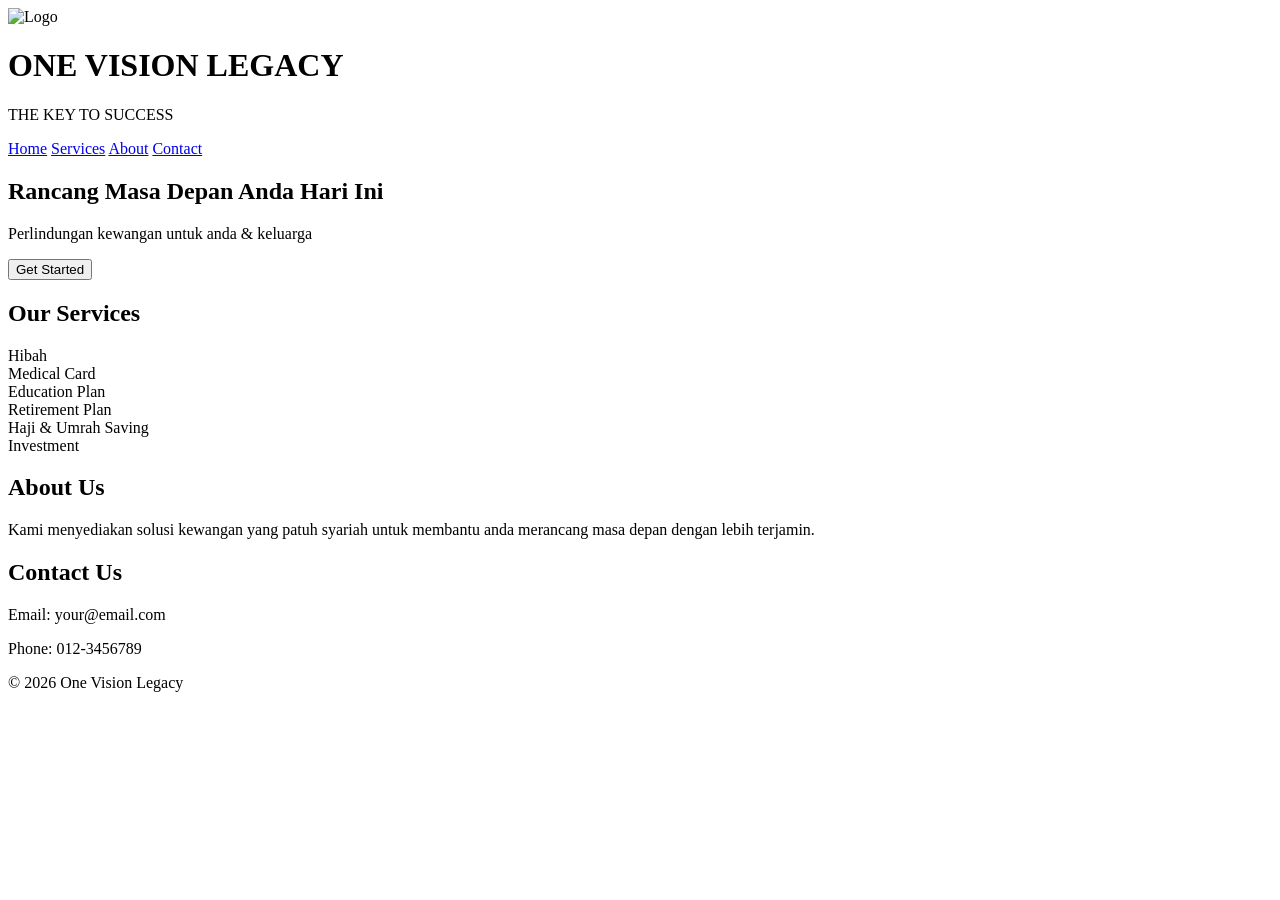
==== index.html @ a2faa9cc "Add initial HTML structure for One Vision Legacy" ====
<!DOCTYPE html>
<html lang="en">
<head>
    <meta charset="UTF-8">
    <meta name="viewport" content="width=device-width, initial-scale=1.0">
    <title>One Vision Legacy</title>
    <link rel="stylesheet" href="style.css">
</head>
<body>

    <!-- NAVBAR -->
    <header>
        <div class="logo">
            <img src="images/logo.png" alt="Logo">
            <div>
                <h1>ONE VISION LEGACY</h1>
                <p>THE KEY TO SUCCESS</p>
            </div>
        </div>

        <nav>
            <a href="#home">Home</a>
            <a href="#service">Services</a>
            <a href="#about">About</a>
            <a href="#contact">Contact</a>
        </nav>
    </header>

    <!-- HERO -->
    <section id="home" class="hero">
        <h2>Rancang Masa Depan Anda Hari Ini</h2>
        <p>Perlindungan kewangan untuk anda & keluarga</p>
        <button>Get Started</button>
    </section>

    <!-- SERVICES -->
    <section id="service" class="services">
        <h2>Our Services</h2>

        <div class="card-container">
            <div class="card">Hibah</div>
            <div class="card">Medical Card</div>
            <div class="card">Education Plan</div>
            <div class="card">Retirement Plan</div>
            <div class="card">Haji & Umrah Saving</div>
            <div class="card">Investment</div>
        </div>
    </section>

    <!-- ABOUT -->
    <section id="about" class="about">
        <h2>About Us</h2>
        <p>
            Kami menyediakan solusi kewangan yang patuh syariah untuk membantu anda
            merancang masa depan dengan lebih terjamin.
        </p>
    </section>

    <!-- CONTACT -->
    <section id="contact" class="contact">
        <h2>Contact Us</h2>
        <p>Email: your@email.com</p>
        <p>Phone: 012-3456789</p>
    </section>

    <!-- FOOTER -->
    <footer>
        <p>© 2026 One Vision Legacy</p>
    </footer>

</body>
</html>
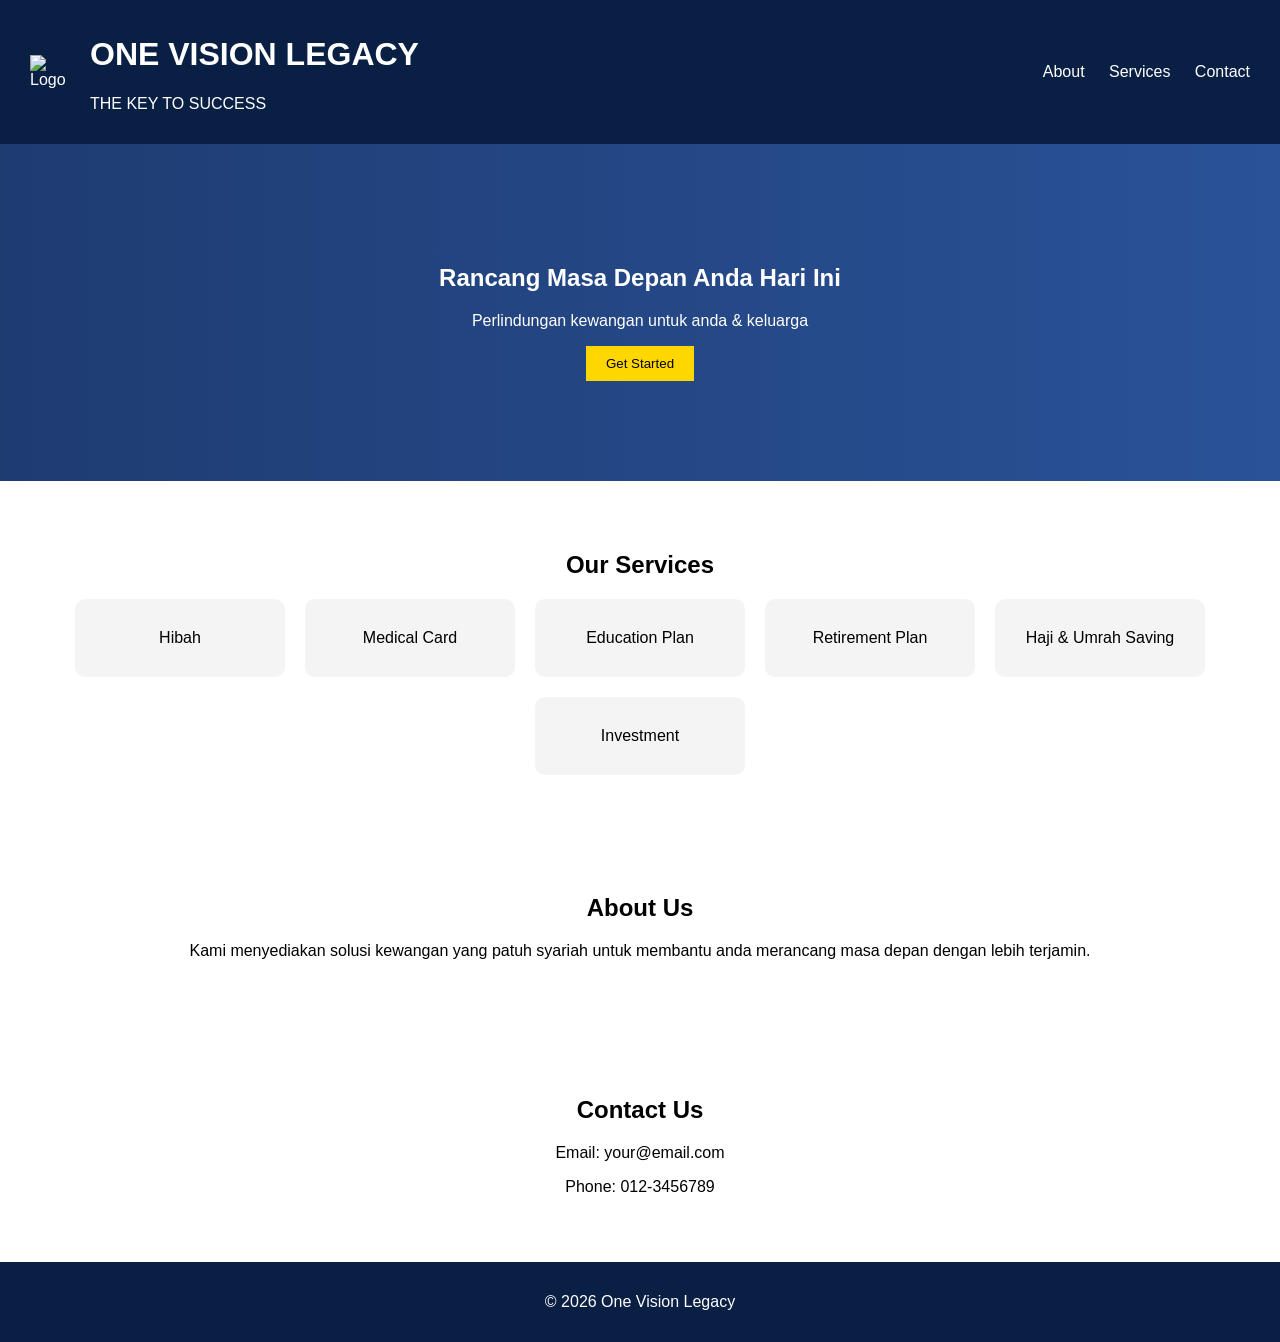
==== commit d293be2f: "Update index.html" ====
--- a/index.html
+++ b/index.html
@@ -19,10 +19,9 @@
         </div>
 
         <nav>
-            <a href="#home">Home</a>
-            <a href="#service">Services</a>
-            <a href="#about">About</a>
-            <a href="#contact">Contact</a>
+            <a href="about.html">About</a>
+            <a href="services.html">Services</a>
+            <a href="contact.html">Contact</a>
         </nav>
     </header>
 
--- a/style.css
+++ b/style.css
@@ -0,0 +1,79 @@
+body {
+    margin: 0;
+    font-family: Arial, sans-serif;
+}
+
+/* NAVBAR */
+header {
+    display: flex;
+    justify-content: space-between;
+    align-items: center;
+    padding: 15px 30px;
+    background: #0a1f44;
+    color: white;
+}
+
+.logo {
+    display: flex;
+    align-items: center;
+    gap: 10px;
+}
+
+.logo img {
+    width: 50px;
+}
+
+nav a {
+    color: white;
+    margin-left: 20px;
+    text-decoration: none;
+}
+
+/* HERO */
+.hero {
+    text-align: center;
+    padding: 100px 20px;
+    background: linear-gradient(to right, #1e3c72, #2a5298);
+    color: white;
+}
+
+.hero button {
+    padding: 10px 20px;
+    border: none;
+    background: gold;
+    cursor: pointer;
+}
+
+/* SERVICES */
+.services {
+    padding: 50px;
+    text-align: center;
+}
+
+.card-container {
+    display: flex;
+    justify-content: center;
+    flex-wrap: wrap;
+    gap: 20px;
+}
+
+.card {
+    background: #f4f4f4;
+    padding: 30px;
+    width: 150px;
+    border-radius: 10px;
+}
+
+/* ABOUT & CONTACT */
+.about, .contact {
+    padding: 50px;
+    text-align: center;
+}
+
+/* FOOTER */
+footer {
+    background: #0a1f44;
+    color: white;
+    text-align: center;
+    padding: 15px;
+}
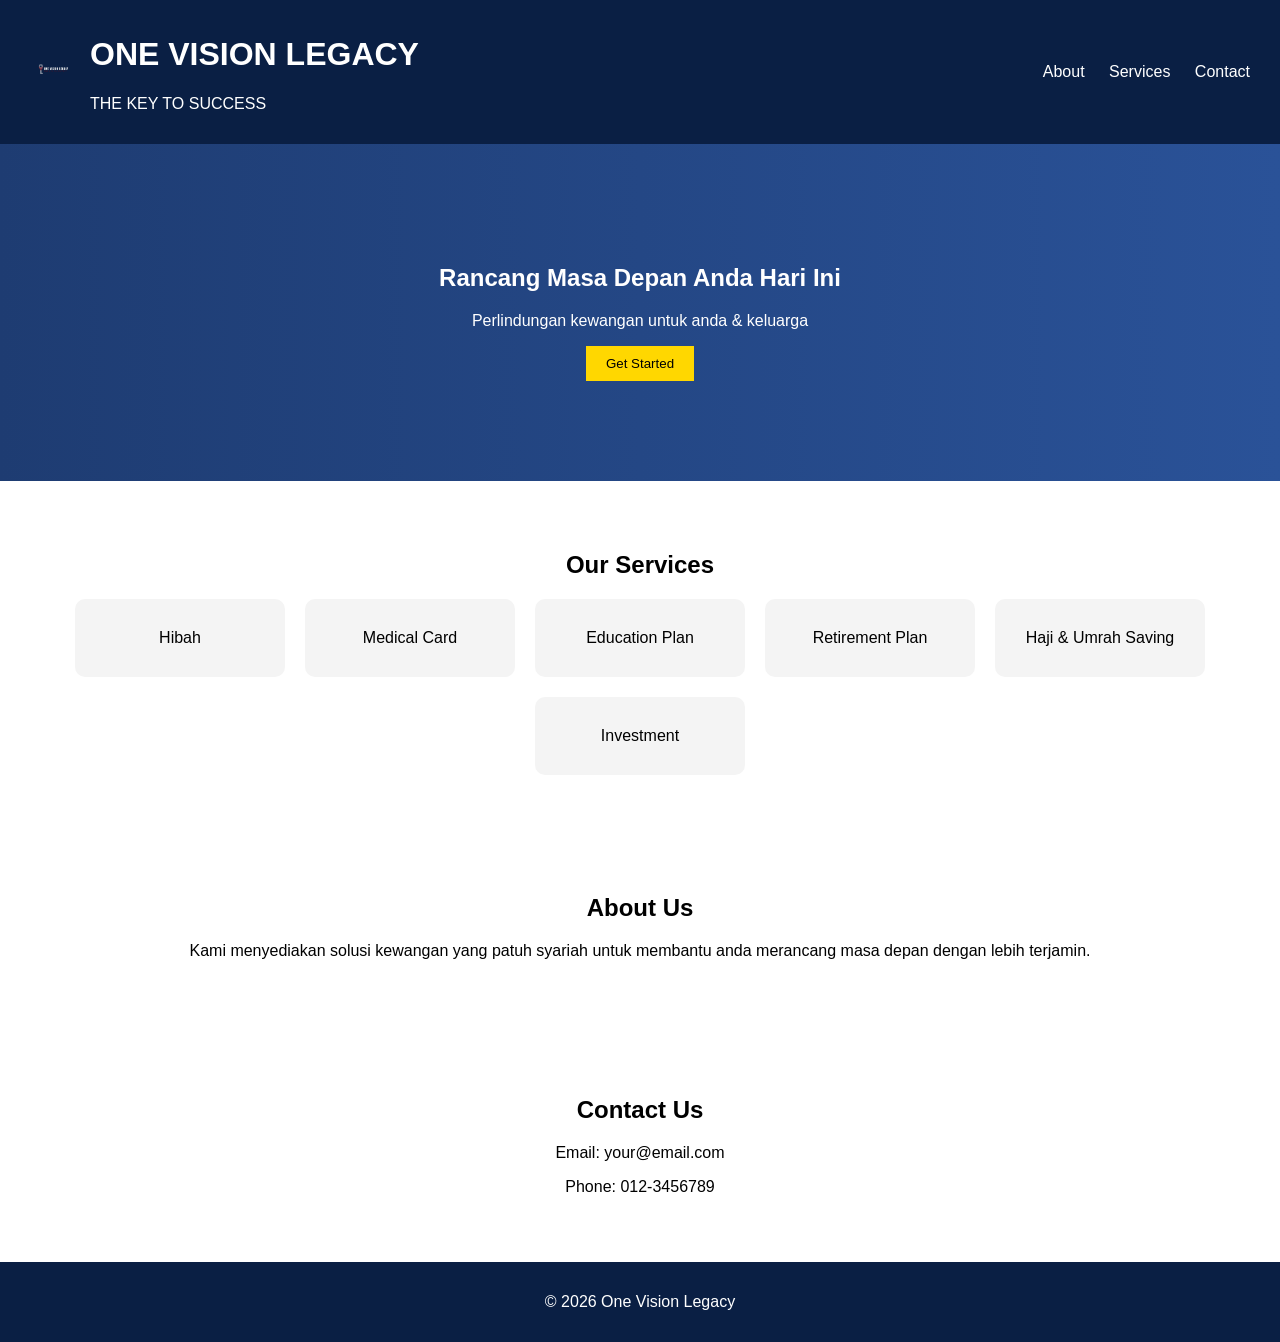
==== commit a1e5b137: "Fix logo image source in navbar" ====
--- a/index.html
+++ b/index.html
@@ -11,7 +11,9 @@
     <!-- NAVBAR -->
     <header>
         <div class="logo">
-            <img src="images/logo.png" alt="Logo">
+            <a href= "index.html">
+                <img src="logo.png" alt="Logo">
+            </a>
             <div>
                 <h1>ONE VISION LEGACY</h1>
                 <p>THE KEY TO SUCCESS</p>
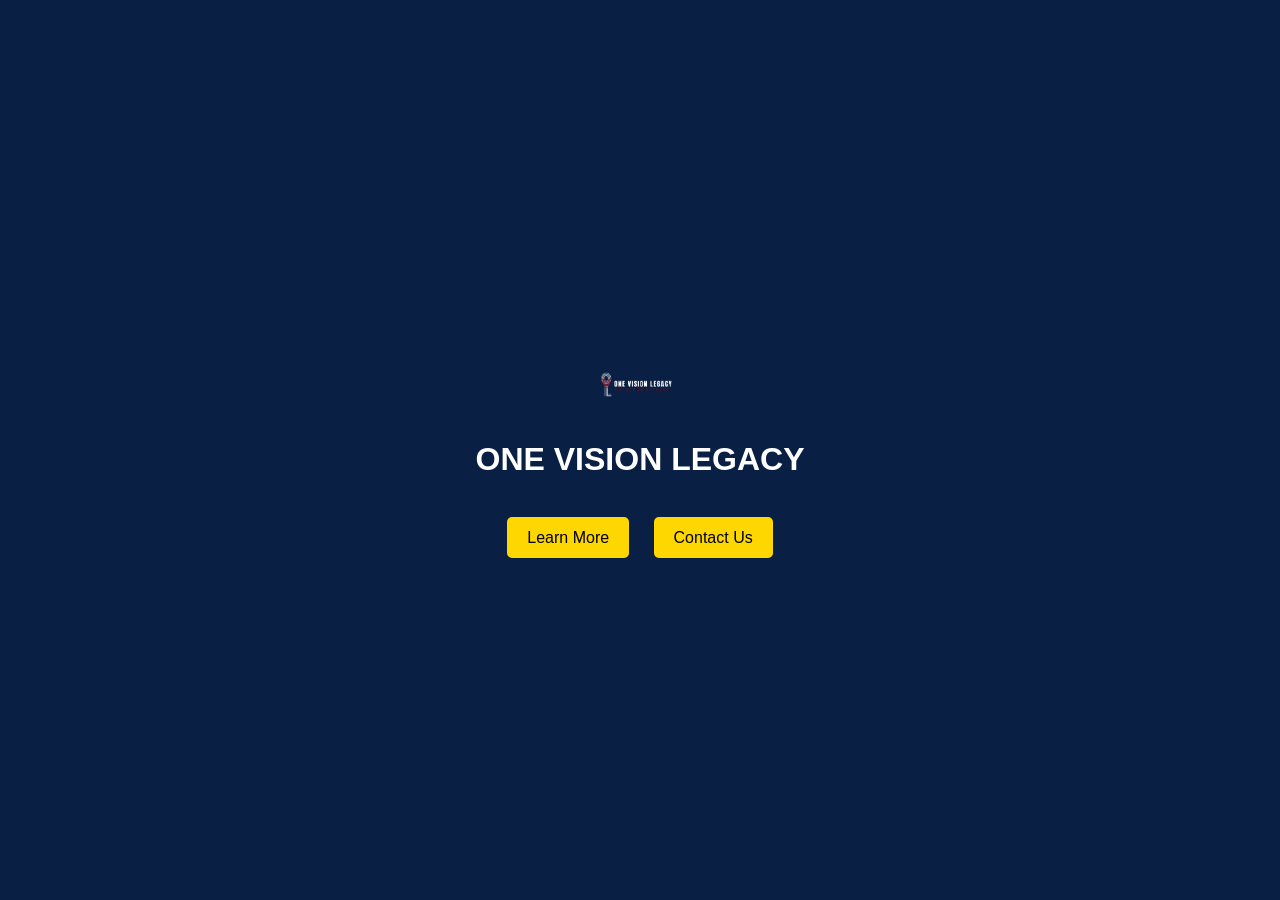
==== commit ec6af03c: "Update index.html" ====
--- a/index.html
+++ b/index.html
@@ -1,73 +1,63 @@
 <!DOCTYPE html>
 <html lang="en">
 <head>
-    <meta charset="UTF-8">
-    <meta name="viewport" content="width=device-width, initial-scale=1.0">
-    <title>One Vision Legacy</title>
-    <link rel="stylesheet" href="style.css">
+<meta charset="UTF-8">
+<title>Welcome</title>
+
+<style>
+body {
+    margin: 0;
+    background: #0a1f44;
+    color: white;
+    display: flex;
+    justify-content: center;
+    align-items: center;
+    height: 100vh;
+    font-family: Arial;
+    flex-direction: column;
+    text-align: center;
+}
+
+img {
+    width: 120px;
+    animation: fadeIn 2s ease-in-out;
+}
+
+h1 {
+    margin-top: 20px;
+    animation: fadeIn 2.5s ease-in-out;
+}
+
+.buttons {
+    margin-top: 30px;
+    animation: fadeIn 3s ease-in-out;
+}
+
+.buttons a {
+    text-decoration: none;
+    padding: 12px 20px;
+    margin: 10px;
+    background: gold;
+    color: black;
+    border-radius: 5px;
+}
+
+@keyframes fadeIn {
+    from {opacity: 0;}
+    to {opacity: 1;}
+}
+</style>
+
 </head>
 <body>
 
-    <!-- NAVBAR -->
-    <header>
-        <div class="logo">
-            <a href= "index.html">
-                <img src="logo.png" alt="Logo">
-            </a>
-            <div>
-                <h1>ONE VISION LEGACY</h1>
-                <p>THE KEY TO SUCCESS</p>
-            </div>
-        </div>
+<img src="logo.png">
+<h1>ONE VISION LEGACY</h1>
 
-        <nav>
-            <a href="about.html">About</a>
-            <a href="services.html">Services</a>
-            <a href="contact.html">Contact</a>
-        </nav>
-    </header>
-
-    <!-- HERO -->
-    <section id="home" class="hero">
-        <h2>Rancang Masa Depan Anda Hari Ini</h2>
-        <p>Perlindungan kewangan untuk anda & keluarga</p>
-        <button>Get Started</button>
-    </section>
-
-    <!-- SERVICES -->
-    <section id="service" class="services">
-        <h2>Our Services</h2>
-
-        <div class="card-container">
-            <div class="card">Hibah</div>
-            <div class="card">Medical Card</div>
-            <div class="card">Education Plan</div>
-            <div class="card">Retirement Plan</div>
-            <div class="card">Haji & Umrah Saving</div>
-            <div class="card">Investment</div>
-        </div>
-    </section>
-
-    <!-- ABOUT -->
-    <section id="about" class="about">
-        <h2>About Us</h2>
-        <p>
-            Kami menyediakan solusi kewangan yang patuh syariah untuk membantu anda
-            merancang masa depan dengan lebih terjamin.
-        </p>
-    </section>
-
-    <!-- CONTACT -->
-    <section id="contact" class="contact">
-        <h2>Contact Us</h2>
-        <p>Email: your@email.com</p>
-        <p>Phone: 012-3456789</p>
-    </section>
-
-    <!-- FOOTER -->
-    <footer>
-        <p>© 2026 One Vision Legacy</p>
-    </footer>
+<div class="buttons">
+    <a href="homepage.html">Learn More</a>
+    <a href="contactus.html">Contact Us</a>
+</div>
 
 </body>
 </html>
